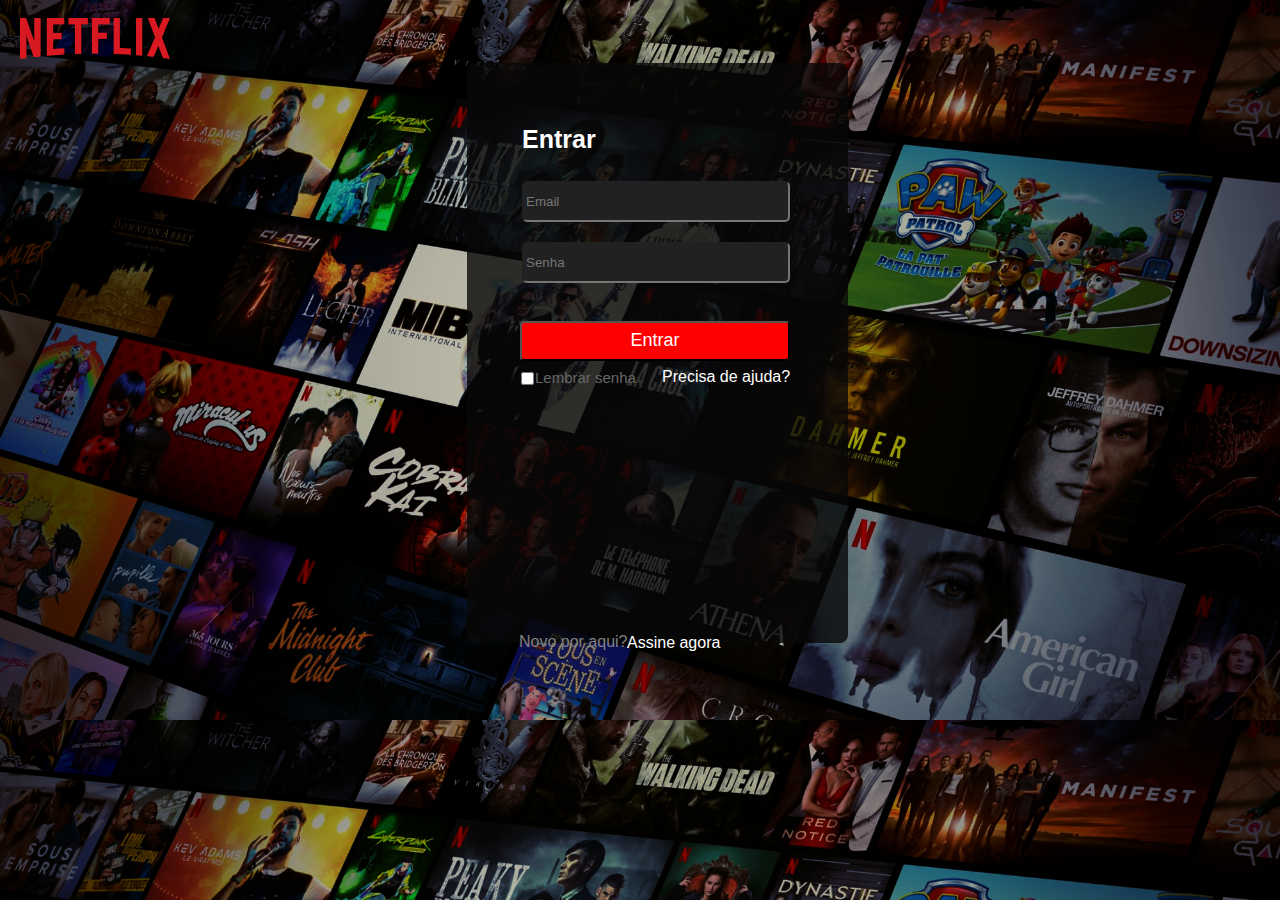
==== login_page.html @ d0f3ad23 "Teste de importação do site" ====
<!DOCTYPE html>
<html lang="en">
<head>
    <meta charset="UTF-8">
    <meta http-equiv="X-UA-Compatible" content="IE=edge">
    <meta name="viewport" content="width=device-width, initial-scale=1.0">
    <link rel="stylesheet" href="./style_login_page.css">
    <title>Login</title>
</head>
<body>
        <!--Cabeçalho-->
    <header>
    <a href="./index.html"><img src="./image/Netflix.png" alt="logo Netflix" class="logo"></a>

    </header>
        <!--Principal-->
    <main>
        <div class="fundo"></div>
        <div class="form">
            <h1>Entrar</h1>
            <form>        
        <!--Tela de login-->  
                <input type="email" name="" id="email" placeholder="Email" class="email">
                <br>
                <input type="password" name="senha" id="senha" placeholder="Senha" class="email" >  
                <br> 
                <button class="entrar">Entrar</button>    
                <br>     
                <span class="info">
                    <!--Checkbox-->
                 <input type="checkbox" name="lembrar" id="lembrar" class="check">
                 <label for="lembrar">Lembrar senha</label>
                 
                 <a href="#" class="ajuda">Precisa de ajuda?</a>
                </span>               
            </form>
        <!--Footer-->
            <div class="footer">
            <p>Novo por aqui?</p>
            <a href="#">Assine agora</a>    
            </div>
        </div>
    </main>
</body>
</html>
---- style_login_page.css ----
/*Configurações de base*/
html, body{
    margin: 0px;
    padding: 0px;
   
    background-color:rgb(28, 27, 44) ;
    font-family: 'Franklin Gothic Medium', 'Arial Narrow', Arial, sans-serif;
    
    background-image: url(./image/fundo_netflix.png); 
    background-size:cover;
    

}

a{
color: white;


} 
                /*Cabeçalho*/
.logo{
    margin: 18px 0px 0px 20px;
    width: 150px;
    position: relative;

}

                /*Fundo opaco*/

.fundo{
    text-align: center;
    position: relative;
    display: block;

    width: 381px;
    height:580px;

    top: 10%;
    left: 36.5%;

    background-color: rgb(7, 7, 7);
    opacity: 80%;
    
    border-radius: 8px;

}

                /*Informações de login*/

.form{
    position: absolute;
    text-align: left;

    top: 12%;
    left: 40%;
}

.form h1{
    color: white;
    font-size: 25px;

    position: relative;

    left: 10px;
}

.email{
    margin: 10px;
    width: 260px;
    height: 35px;

    border-radius: 5px;
    background-color: rgb(33, 33, 33);
}

.form #senha{
    margin-bottom: 30px;
}

.form button{
    margin: 8px;
    width: 270px;
    height: 40px;

    background-color: rgb(255, 0, 0);
    color: white;
    font-size: 18px;
    border-radius: 4px;
}

.check{
    position: absolute;
    left: 5px;
}

.info label{
    position: relative;
    left: 23px;

    font-size: 15px;
    color: rgb(102, 102, 102);
}

.ajuda{    
    position: absolute;
    display: block;
    
    top: 260px;
    left: 150px;

    text-decoration: none;
}

.footer{
    position: relative;
    top: 180px;
    left: 3px;

    color: white;
}

.footer p{
    position: absolute;
    top: 50px;
    left: 4px;

    color: gray;
}

.footer a{
    position: absolute;
    text-decoration: none;

    top: 67px;
    left: 112px;
}
                                                                                                      /*<\\>*/
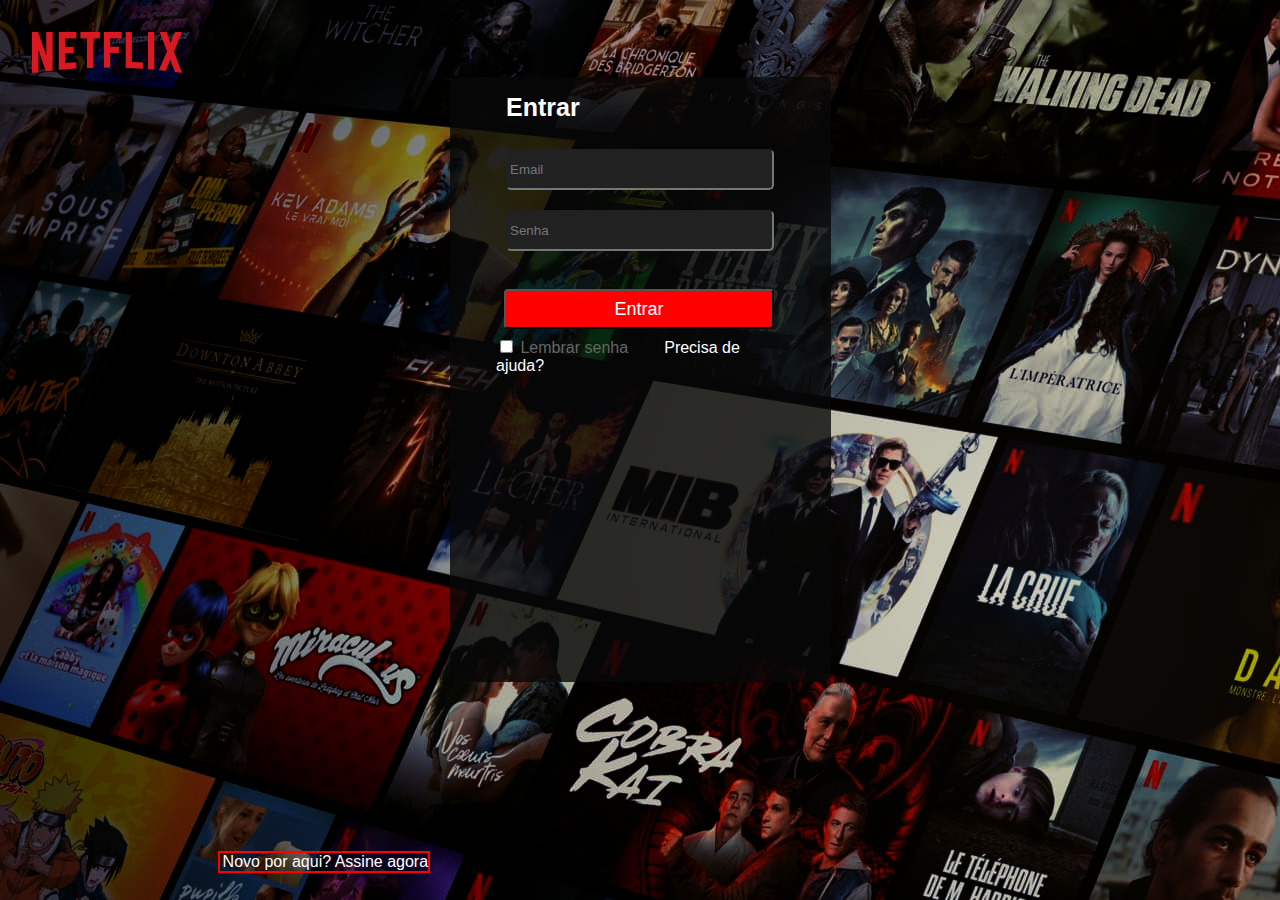
==== commit ccfdb2fd: "Update login_page.html" ====
--- a/login_page.html
+++ b/login_page.html
@@ -34,12 +34,12 @@
                  <a href="#" class="ajuda">Precisa de ajuda?</a>
                 </span>               
             </form>
+         </div>
         <!--Footer-->
-            <div class="footer">
-            <p>Novo por aqui?</p>
-            <a href="#">Assine agora</a>    
+            <div class="chao">           
+            <a href="#">Novo por aqui? Assine agora</a>    
             </div>
         </div>
     </main>
 </body>
-</html>+</html>
--- a/style_login_page.css
+++ b/style_login_page.css
@@ -7,7 +7,10 @@
     font-family: 'Franklin Gothic Medium', 'Arial Narrow', Arial, sans-serif;
     
     background-image: url(./image/fundo_netflix.png); 
-    background-size:cover;
+    background-size: auto;
+    background-repeat: repeat;
+
+
     
 
 }
@@ -19,7 +22,7 @@
 } 
                 /*Cabeçalho*/
 .logo{
-    margin: 18px 0px 0px 20px;
+    margin: 2.5% 0% 0% 2.5%;
     width: 150px;
     position: relative;
 
@@ -27,16 +30,24 @@
 
                 /*Fundo opaco*/
 
+main{
+    display: flex;
+    justify-content: center;
+    
+}
+
 .fundo{
-    text-align: center;
     position: relative;
-    display: block;
+    display: flex;
+    justify-content: center;
+    align-items: start;
+    padding-top: 2%;
 
     width: 381px;
     height:580px;
 
-    top: 10%;
-    left: 36.5%;
+    
+   
 
     background-color: rgb(7, 7, 7);
     opacity: 80%;
@@ -51,17 +62,15 @@
     position: absolute;
     text-align: left;
 
-    top: 12%;
-    left: 40%;
+    
 }
 
 .form h1{
     color: white;
     font-size: 25px;
-
     position: relative;
-
-    left: 10px;
+    left: 3.5%;
+    
 }
 
 .email{
@@ -87,51 +96,80 @@
     font-size: 18px;
     border-radius: 4px;
 }
+.senha{
+    display: flex;
+    justify-content: center;
 
-.check{
-    position: absolute;
-    left: 5px;
+    left: 2%
+    
 }
 
 .info label{
-    position: relative;
-    left: 23px;
-
-    font-size: 15px;
+    font-size: 100%;
     color: rgb(102, 102, 102);
 }
 
-.ajuda{    
-    position: absolute;
-    display: block;
-    
-    top: 260px;
-    left: 150px;
-
+.ajuda{   
+    padding-left: 11%;
     text-decoration: none;
 }
+.chao{
+    border: 2px solid red;
+    position:absolute;
+    bottom: 3%;
+    left: 17%;
+    display: flex;
+    justify-content: center;
+    align-items: center;
+ 
 
-.footer{
-    position: relative;
-    top: 180px;
-    left: 3px;
 
-    color: white;
+ 
+
+
+
+
 }
 
-.footer p{
-    position: absolute;
-    top: 50px;
-    left: 4px;
+
+
+.chao p{
 
     color: gray;
 }
 
-.footer a{
-    position: absolute;
+.chao a{
+    padding-left: 3px;
     text-decoration: none;
+}
 
-    top: 67px;
-    left: 112px;
+@media screen and (max-width: 480px){
+
+    html, body{
+        margin: 0px;
+        padding: 0px;
+       
+        background-color:rgb(28, 27, 44) ;
+        font-family: 'Franklin Gothic Medium', 'Arial Narrow', Arial, sans-serif;
+        
+        background-image: url(./image/fundo_netflix.png); 
+        background-size:cover;
+        
+    
+    }
+
+    .fundo{
+        position: relative;
+        display: flex;
+        justify-content: center;
+        align-items: start;
+        padding-left: 0px;
+
+    .chao{
+        
+        
+        left: 17%;
+           
 }
-                                                                                                      /*<\\>*/+
+                                                                                                      /*<\\>*/
